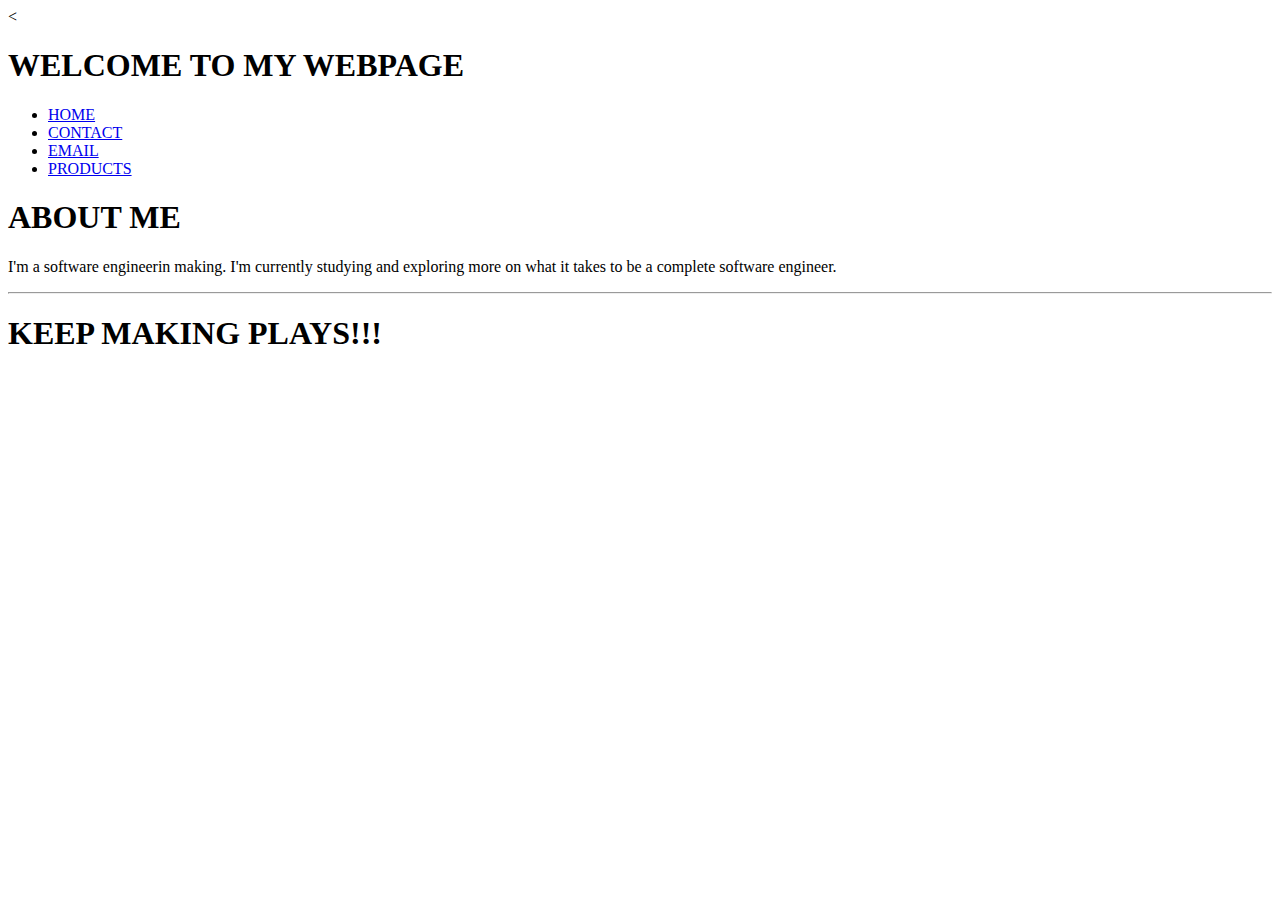
==== portfolio.html @ 73670408 "sematic html" ====
<<!DOCTYPE html>
<!--[if lt IE 7]>      <html class="no-js lt-ie9 lt-ie8 lt-ie7"> <![endif]-->
<!--[if IE 7]>         <html class="no-js lt-ie9 lt-ie8"> <![endif]-->
<!--[if IE 8]>         <html class="no-js lt-ie9"> <![endif]-->
<!--[if gt IE 8]>      <html class="no-js"> <!--<![endif]-->
<html>
    <head>
        <meta charset="utf-8">
        <meta http-equiv="X-UA-Compatible" content="IE=edge">
        <title>PERSONAL PORTFOLIO</title>
        <meta name="description" content="">
        <meta name="viewport" content="width=device-width, initial-scale=1">
        <link rel="stylesheet" href="">
    </head>
    <body>
        <header>
            <h1>
                WELCOME TO MY WEBPAGE
            </h1>
            <nav>
                <ul>
                    <li><a href="#">HOME</a></li>
                    <li><a href="#">CONTACT</a></li>
                    <li><a href="#">EMAIL</a></li>
                    <li><a href="#">PRODUCTS</a></li>
                </ul>
            </nav>
        </header>
        <main>
            <article>
                <h1>
                    ABOUT ME
                </h1>
                <p>
                    I'm a software engineerin making. I'm currently 
                    studying and exploring more on what it takes to be a complete software engineer.   
                </p>
            </article>
            <Hr></Hr>
            <article>
                <h1>KEEP MAKING PLAYS!!!</h1>
            </article>
        </main>
        <script src="" async defer></script>
    </body>
</html>
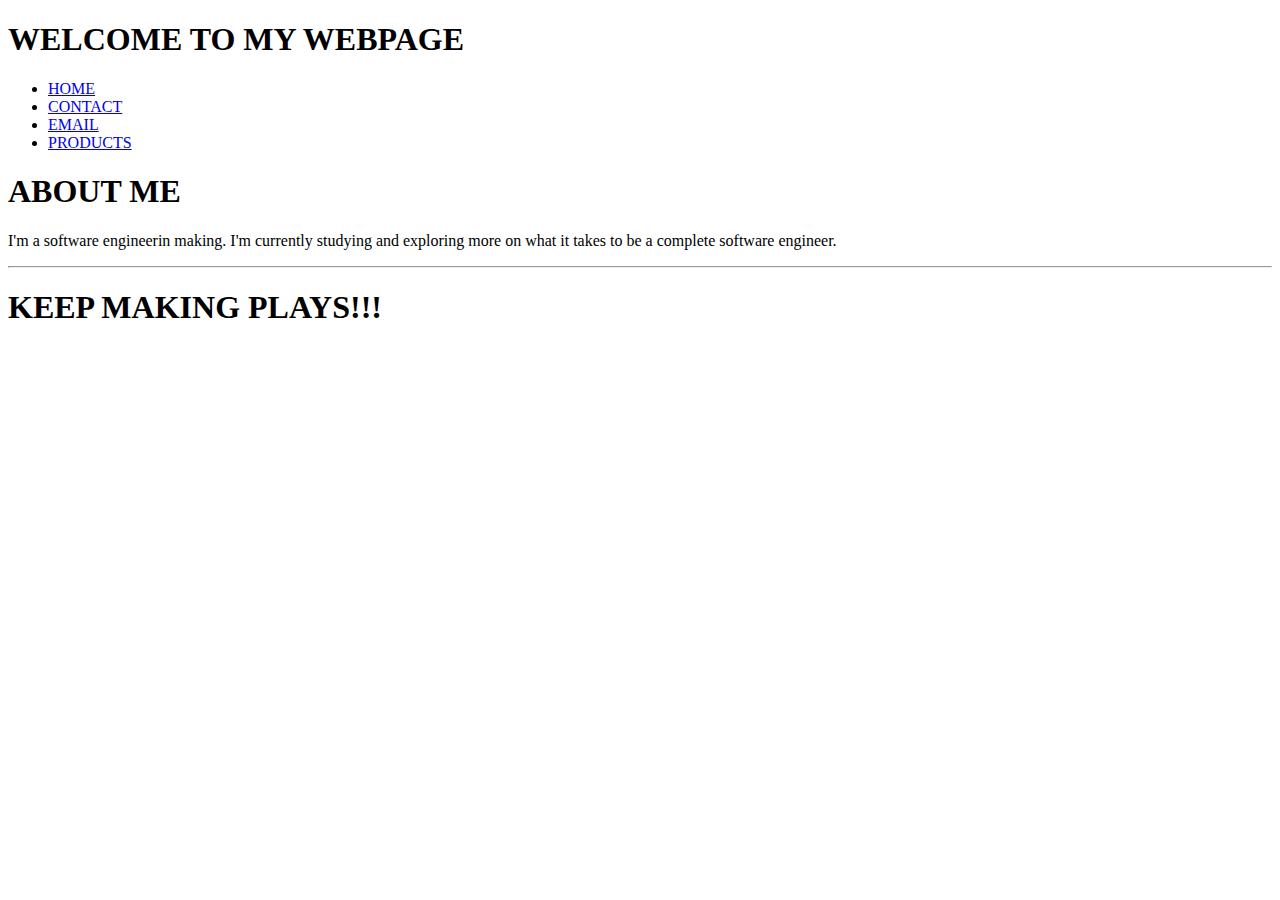
==== commit 209edde1: "My portfolio" ====
--- a/portfolio.html
+++ b/portfolio.html
@@ -1,4 +1,4 @@
-<<!DOCTYPE html>
+<!DOCTYPE html>
 <!--[if lt IE 7]>      <html class="no-js lt-ie9 lt-ie8 lt-ie7"> <![endif]-->
 <!--[if IE 7]>         <html class="no-js lt-ie9 lt-ie8"> <![endif]-->
 <!--[if IE 8]>         <html class="no-js lt-ie9"> <![endif]-->
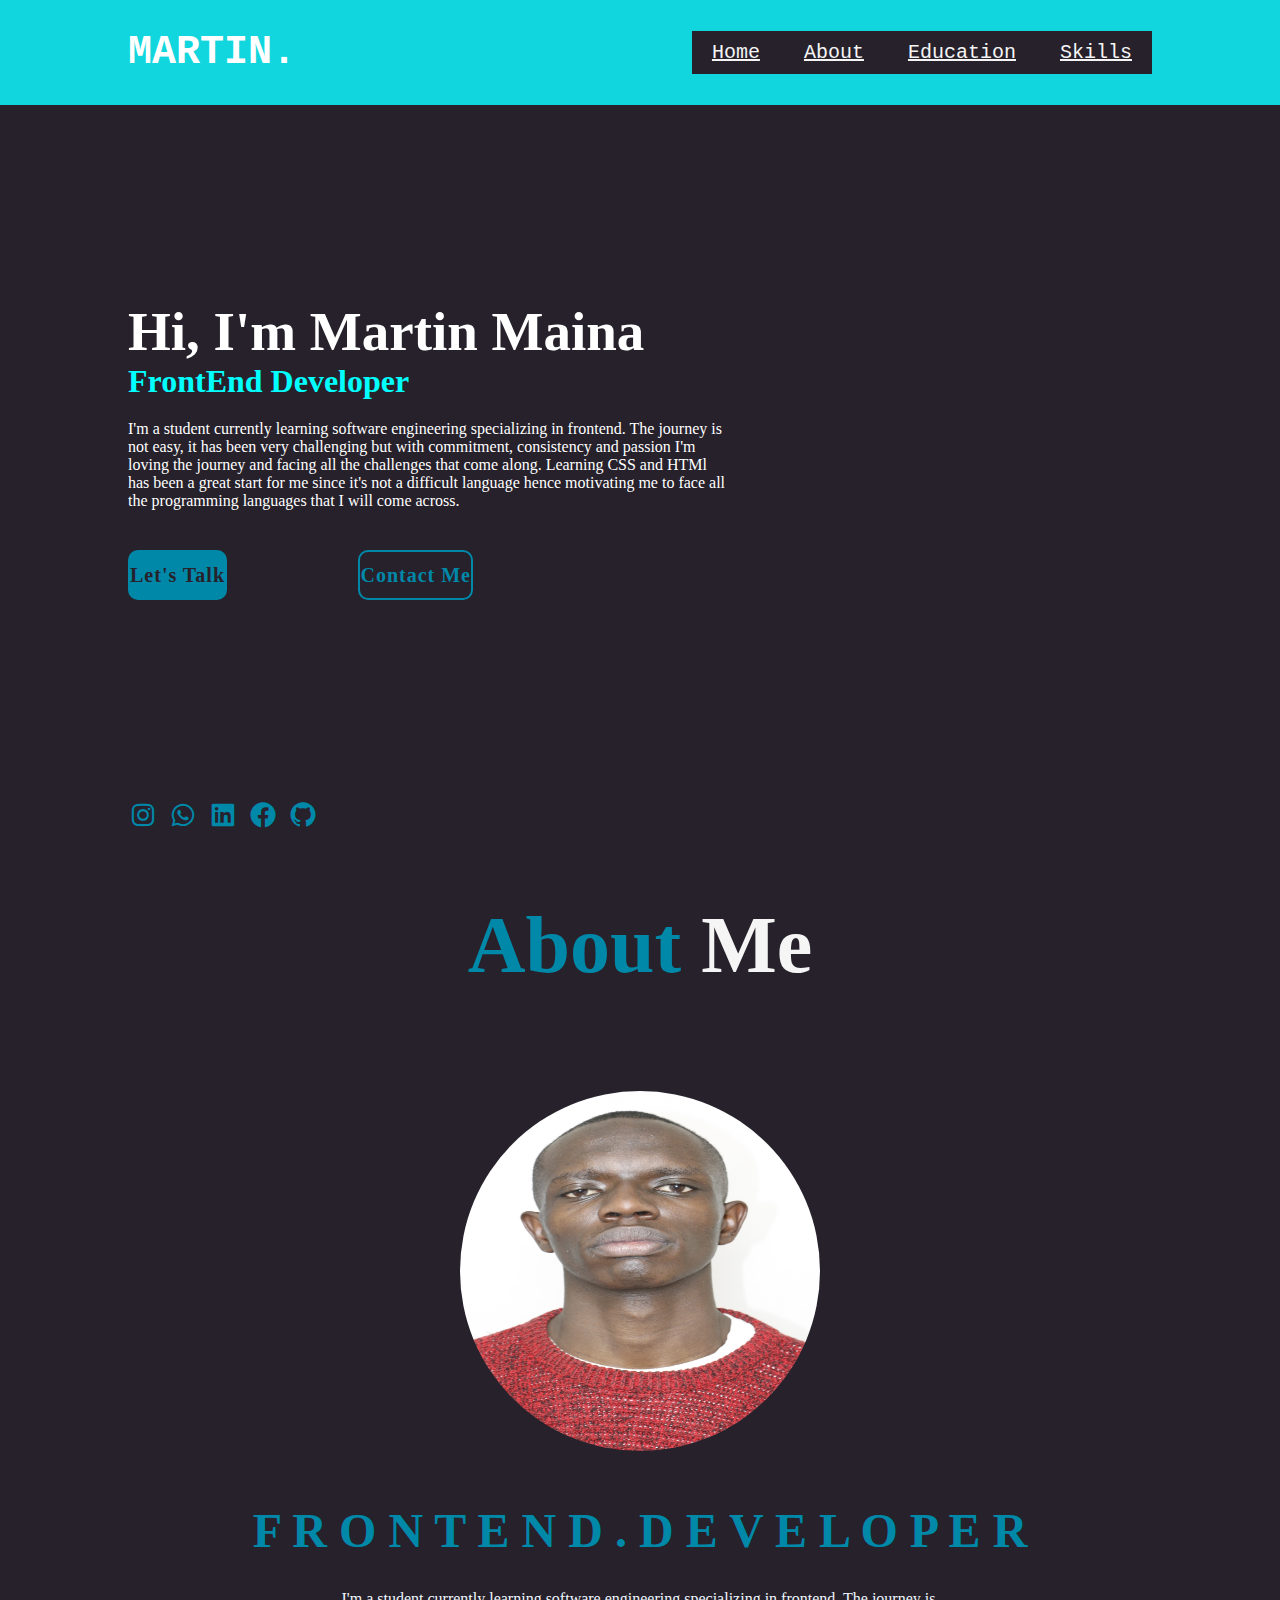
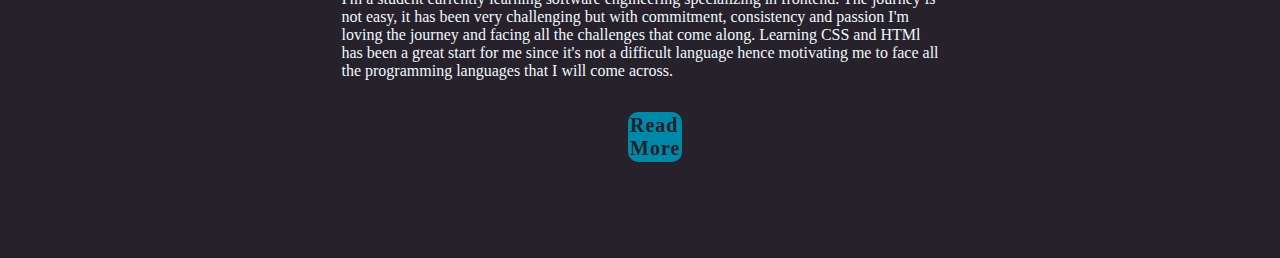
==== commit 4ad50fba: "portfolio" ====
--- a/portfolio.html
+++ b/portfolio.html
@@ -1,46 +1,104 @@
 <!DOCTYPE html>
-<!--[if lt IE 7]>      <html class="no-js lt-ie9 lt-ie8 lt-ie7"> <![endif]-->
-<!--[if IE 7]>         <html class="no-js lt-ie9 lt-ie8"> <![endif]-->
-<!--[if IE 8]>         <html class="no-js lt-ie9"> <![endif]-->
-<!--[if gt IE 8]>      <html class="no-js"> <!--<![endif]-->
-<html>
+<html lang="en">
     <head>
         <meta charset="utf-8">
         <meta http-equiv="X-UA-Compatible" content="IE=edge">
-        <title>PERSONAL PORTFOLIO</title>
+        <title>MY PORTFOLIO</title>
         <meta name="description" content="">
         <meta name="viewport" content="width=device-width, initial-scale=1">
-        <link rel="stylesheet" href="">
+        <link rel="stylesheet" href="portfolio.css">
+        <link href='https://unpkg.com/boxicons@2.1.4/css/boxicons.min.css' rel='stylesheet'>
     </head>
-    <body>
+    <bodY>
         <header>
-            <h1>
-                WELCOME TO MY WEBPAGE
-            </h1>
+            <a href="#" class="logo"> MARTIN.</a>
             <nav>
-                <ul>
-                    <li><a href="#">HOME</a></li>
-                    <li><a href="#">CONTACT</a></li>
-                    <li><a href="#">EMAIL</a></li>
-                    <li><a href="#">PRODUCTS</a></li>
+                <ul class="nav_links">
+                    <li><a href="#" class="active"> Home </a></li>
+                    <li><a href="#"> About </a></li>
+                    <li><a href="#"> Education </a></li>
+                    <li><a href="#"> Skills </a></li>
                 </ul>
             </nav>
         </header>
-        <main>
-            <article>
-                <h1>
-                    ABOUT ME
-                </h1>
+        <section class="Home">
+            <div class="home-content">
+                <h1> Hi, I'm Martin Maina</h1>
+                <div class="text-animate">
+                  <h3> FrontEnd Developer</h3>
+                </div>
                 <p>
-                    I'm a software engineerin making. I'm currently 
-                    studying and exploring more on what it takes to be a complete software engineer.   
+                    I'm a student currently learning software engineering
+                    specializing in frontend. The journey is <br>not easy, it has been
+                    very challenging but with commitment, consistency and passion 
+                    I'm <br>loving the journey and facing all the challenges that come along.
+                    Learning CSS and HTMl <br>has been a great start for me since it's not a
+                    difficult language hence motivating me to face all<br> the programming 
+                    languages that I will come across. 
                 </p>
-            </article>
-            <Hr></Hr>
-            <article>
-                <h1>KEEP MAKING PLAYS!!!</h1>
-            </article>
-        </main>
+                <div class="btn-box">
+                    <a href="#"> Let's Talk</a>
+                    <a href="#"> Contact Me</a>
+                </div>
+
+                <div class="home-sci">
+                    <a href="#"><i class='bx bxl-instagram' ></i></a>
+                    <a href="#"><i class='bx bxl-whatsapp' ></i></a>
+                    <a href="#"><i class='bx bxl-linkedin-square' ></i></a>
+                    <a href="#"><i class='bx bxl-facebook-circle' ></i></a>
+                    <a href="#"><i class='bx bxl-github'></i></a>
+                </div>
+            </div>
+        </section>
+
+        <!--about me section-->
+       <section class="about" id="about">
+         <h2 class="heading">About<span> Me </span></h2>
+
+         <div class="about-img">
+            <img src="_MG_9914.JPG" alt="">
+            <span class="circle-spin"></span>
+         </div>
+
+         <div class="about-content">
+             <h2> 
+                <span>F</span>
+                <span>R</span>
+                <span>O</span>
+                <span>N</span>
+                <span>T</span>
+                <span>E</span>
+                <span>N</span>
+                <span>D</span>
+                <span>.</span>
+                <span>D</span>
+                <span>E</span>
+                <span>V</span>
+                <span>E</span>
+                <span>L</span>
+                <span>O</span>
+                <span>P</span>
+                <span>E</span>
+                <span>R</span>
+             </h2>
+             <p>
+                I'm a student currently learning software engineering
+                specializing in frontend. The journey is <br>not easy, it has been
+                very challenging but with commitment, consistency and passion 
+                I'm <br>loving the journey and facing all the challenges that come along.
+                Learning CSS and HTMl <br>has been a great start for me since it's not a
+                difficult language hence motivating me to face all<br> the programming 
+                languages that I will come across. 
+             </p>
+
+             <div class="btn-box btns">
+                <a href="#" class="readme">Read More</a>
+             </div>
+            </div>            
+        </section>
+
+        
+        
         <script src="" async defer></script>
     </body>
 </html>--- a/portfolio.css
+++ b/portfolio.css
@@ -0,0 +1,238 @@
+*
+{
+    box-sizing: border-box;
+    margin: 0;
+    padding: 0;
+    background-color: rgb(38, 33, 43);
+    font-family: 'Poppins' sans-serif;
+}
+
+header
+{
+    display: flex;
+    position: fixed;
+    justify-content: flex-end;
+    align-items: center;
+    text-decoration: none;
+    padding: 30px 10%;
+    width: 100%;
+    z-index: 100;
+    background-color: rgb(17, 214, 221);
+
+}
+
+.logo
+{
+    cursor: pointer;
+    margin-right: auto;
+    font-size: 40px;
+    font-weight: 800;
+    color: white;
+    font-family: monospace;
+    text-decoration: none ;
+    background-color: transparent;
+}
+.nav
+{
+    order: 3;
+}
+.nav_links li
+{
+    display: inline-block;
+    padding: 10px 20px;
+}
+
+.nav_links li a
+{
+    font-family: monospace;
+    color: whitesmoke;
+    font-size: 20px;
+    align-items: center;
+    transition: all 0.4s ease 0s;
+    background-color: transparent;
+    border-radius: 15deg;
+}
+
+.nav_links li a:hover
+{
+    color: #0088a9;
+}
+
+.Home
+{
+    height: 100vh;
+    align-items: center;
+    display: flex;
+    padding: 10px 10%;
+    color: white;
+}
+
+.home-content h1
+{
+    font-size: 55px;
+    font-weight: 700;
+
+}
+.home-content .text-animate 
+{
+    position: relative;
+    width: 32.8rem;
+}
+
+.home-content .text-animate h3
+{
+    font-size: 32px;
+    font-weight: 700;
+    color: aqua;
+}
+
+.home-content p
+{
+    font-weight: 16px;
+    margin: 20px 0 40px;
+    font-weight: 200;
+}
+
+.home-content .btn-box
+{
+    width: 345px;
+    height: 50px;
+    display: flex;
+    justify-content: space-between;
+}
+
+.btn-box a
+{
+    display: inline-flex;
+    font-size: 20px;
+    font-weight: 600;
+    justify-content: center;
+    align-items: center;
+    border-radius: 10px;
+    background: #0088a9;
+    letter-spacing: 1px;
+    text-decoration: none;
+    color:rgb(38, 33, 43) ;
+    border: 2px solid #2495b100;
+    z-index: 1;
+    transition-duration: 1000ms;
+}
+
+.btn-box a:nth-child(2)
+{
+    background: transparent;
+    color: #0088a9;
+    border-color: #0088a9;
+}
+
+.btn-box a:hover
+{
+    color: bisque;
+}
+
+.home-sci
+{
+    position: absolute;
+    color: bisque;
+    bottom: 50px;
+    width: 200px;
+    display: flex;
+    justify-content: space-between;
+}
+
+.home-sci a
+{
+    position: relative;
+    width: 50px;
+    height: 50px;
+    justify-content: center;
+    align-items: center;
+    background: transparent;
+    font-size: 30px;
+    color: #0088a9;
+    transition-duration: 1000ms;
+}
+
+.home-sci a:hover
+{
+    color: whitesmoke;
+}
+
+.about
+{
+    display: flex;
+    justify-content: center;
+    align-items: center;
+    flex-direction: column;
+    gap: 2rem;
+    padding-bottom: 6rem;
+}
+
+.heading
+{
+    text-align: center;
+    margin-bottom: 3rem;
+    font-size: 5rem;
+    color: #0088a9;
+}
+
+.about-img
+{
+    position: relative;
+    width: 25rem;
+    height: 25rem;
+    border-radius: 50%;
+    display: flex;
+    justify-content: center;
+    align-items: center;
+
+}
+.about-img img
+{
+    width: 90%;
+    height: 90%;
+    border-radius: 50%;
+    border: 1 rem solid #fff;
+   
+}
+span
+{
+    color: whitesmoke;
+}
+
+.about-content
+{
+    height: 100vh;
+    align-items: center;
+    display: contents;
+    padding: 10px 10%;
+  
+}
+
+.about-content h2
+{
+    font-size: 3em;
+    letter-spacing: 0.0005em;
+}
+
+.about-content h2 span
+{
+   color: #0088a9;
+   text-shadow:#fff ;
+   transition: 1s;
+}
+
+.about-content h2 span:hover
+{
+    transform;
+}
+
+.about-content p
+{
+    color: aliceblue;
+}
+
+.btn-box.btns
+{
+    width: 1.5rem;
+}
